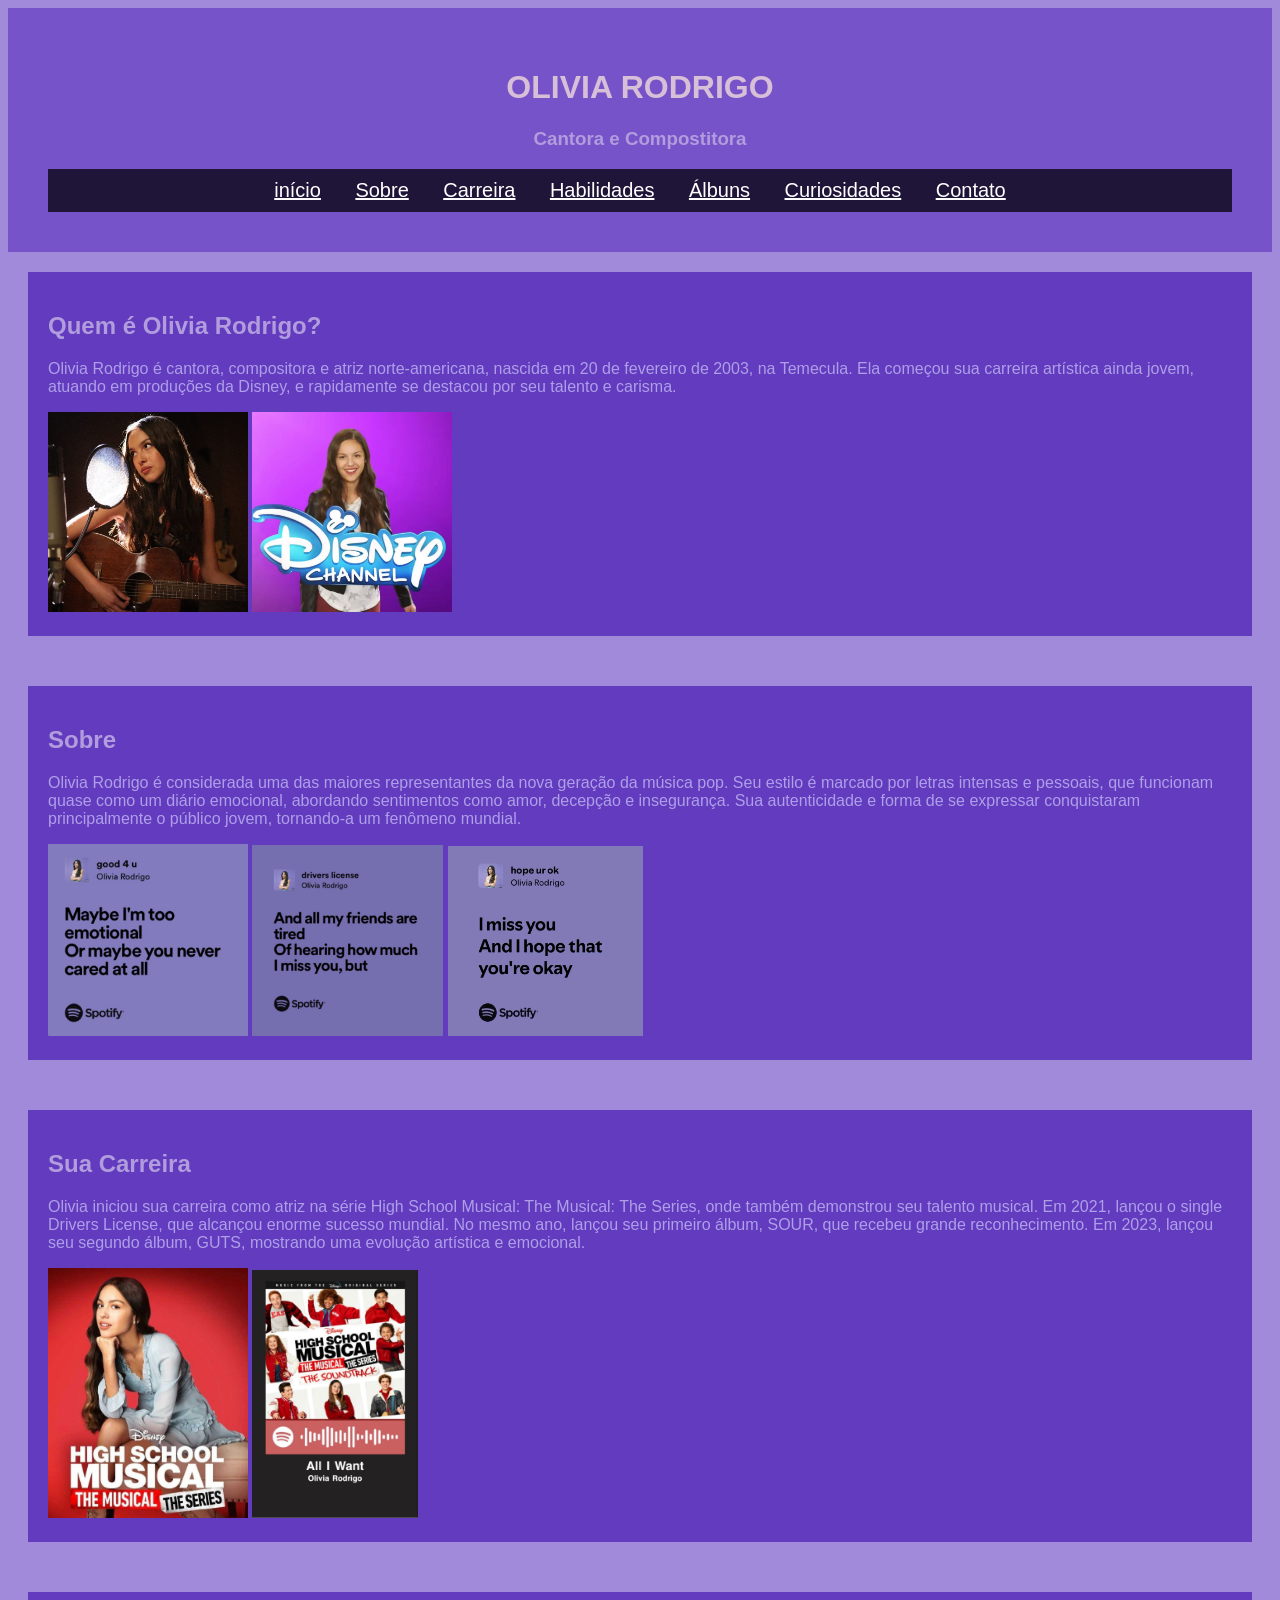
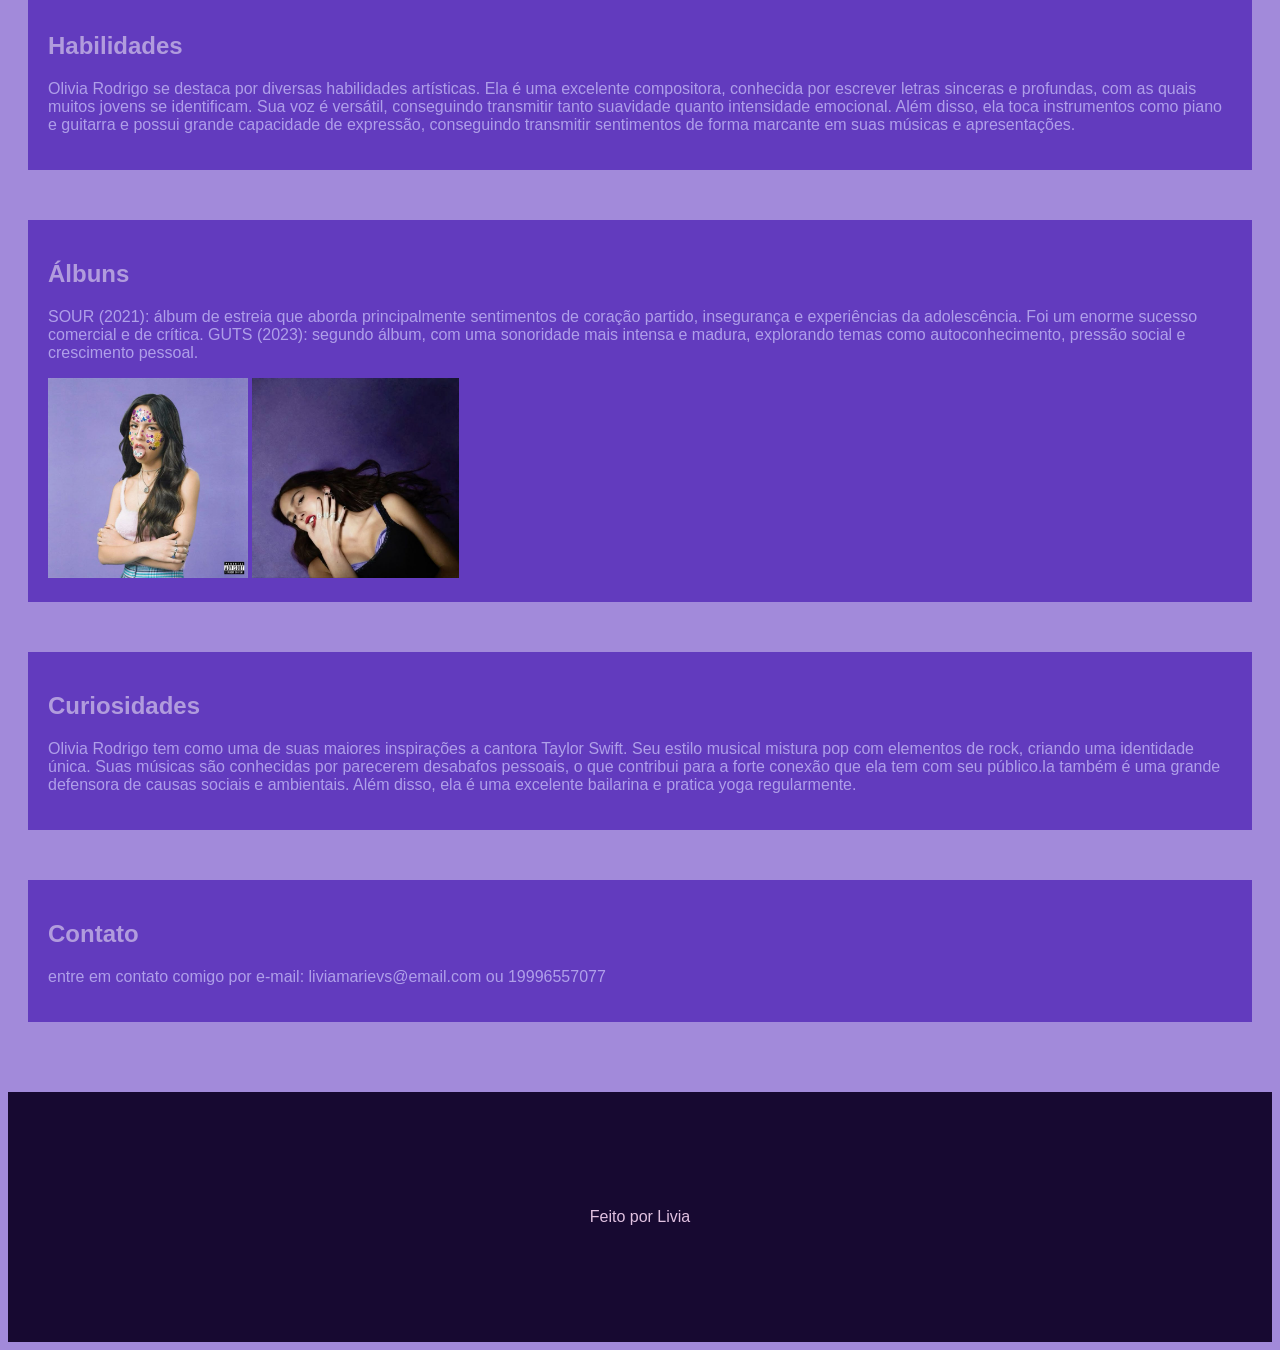
==== index.html @ 17fd1c83 "Add files via upload" ====
<!DOCTYPE html>
<htm lang="pt-br">
<head>
    <meta charset="UTF-8">
    <meta name="viewport" content="width=device-width, initial-scale=1.0">
    <link rel="stylesheet" href="css/style.css" />

    <title>Document</title>
</head>
<body>
    <header>
        <h1>OLIVIA RODRIGO</h1>
        <h3>Cantora e Compostitora</h3> 
        
    <nav>
        <a href="#inicio">início</a>
        <a href="#sobre">Sobre</a>
        <a href="#carreira">Carreira</a>
        <a href="#habilidades">Habilidades</a>
        <a href="#Albuns">Álbuns</a>
        <a href="#Curiosidades">Curiosidades</a>
        <a href="#contato">Contato</a>
    </nav> 
    </header>

    <main>
        <section id="inicio">
            <h2>Quem é Olivia Rodrigo?</h2>
            <p>Olivia Rodrigo é cantora, compositora e atriz norte-americana, nascida em 20 de fevereiro de 2003, na Temecula. Ela começou sua carreira artística ainda jovem, atuando em produções da Disney, e rapidamente se destacou por seu talento e carisma.</p>
            <img src="img/olivia1.jpg" alt="Olivia Rodrigo" width="200" />
            <img src="img/olivia-disney.jpg" alt="Olivia Rodrigo na Disney" width="200" />
        </section>
        
        <section id="sobre">
            <h2>Sobre</h2>
            <p>Olivia Rodrigo é considerada uma das maiores representantes da nova geração da música pop. Seu estilo é marcado por letras intensas e pessoais, que funcionam quase como um diário emocional, abordando sentimentos como amor, decepção e insegurança. Sua autenticidade e forma de se expressar conquistaram principalmente o público jovem, tornando-a um fenômeno mundial.</p>
            <img src="img/olivia-good.for.you.jpg" alt="Olivia Rodrigo - Good For You" width="200" />
            <img src="img/olivia-drivers.license.jpg" alt="Olivia Rodrigo - Drivers License" width="191" />
            <img src="img/olivia-hope.ur.ok.jpg" alt="Olivia Rodrigo - Hope Ur OK" width="195" />
            
        </section>
        
        <section id="carreira">
            <h2>Sua Carreira</h2>
            <p>Olivia iniciou sua carreira como atriz na série High School Musical: The Musical: The Series, onde também demonstrou seu talento musical. Em 2021, lançou o single Drivers License, que alcançou enorme sucesso mundial. No mesmo ano, lançou seu primeiro álbum, SOUR, que recebeu grande reconhecimento. Em 2023, lançou seu segundo álbum, GUTS, mostrando uma evolução artística e emocional.</p>
            <img src="img/olivia-high.school.jpg" alt="Olivia Rodrigo - High School Musical" width="200" />
            <img src="img/olivia-all.i.want.jpg" alt="Olivia Rodrigo - All I Want" width="166" />
        </section>

        <section id="habilidades">
            <h2>Habilidades</h2>
            <p>Olivia Rodrigo se destaca por diversas habilidades artísticas. Ela é uma excelente compositora, conhecida por escrever letras sinceras e profundas, com as quais muitos jovens se identificam. Sua voz é versátil, conseguindo transmitir tanto suavidade quanto intensidade emocional. Além disso, ela toca instrumentos como piano e guitarra e possui grande capacidade de expressão, conseguindo transmitir sentimentos de forma marcante em suas músicas e apresentações.</p>
        </section>

         <section id="Albuns">
            <h2>Álbuns</h2>
            <p>SOUR (2021): álbum de estreia que aborda principalmente sentimentos de coração partido, insegurança e experiências da adolescência. Foi um enorme sucesso comercial e de crítica.
GUTS (2023): segundo álbum, com uma sonoridade mais intensa e madura, explorando temas como autoconhecimento, pressão social e crescimento pessoal.</p>
            <img src="img/olivia-sour.jpg" alt="Álbum SOUR" width="200" />
            <img src="img/olivia-guts.jpg" alt="Álbum GUTS" width="206.5" />
        </section>
         
        <section id="Curiosidades">
            <h2>Curiosidades</h2>
            <p>Olivia Rodrigo tem como uma de suas maiores inspirações a cantora Taylor Swift. Seu estilo musical mistura pop com elementos de rock, criando uma identidade única. Suas músicas são conhecidas por parecerem desabafos pessoais, o que contribui para a forte conexão que ela tem com seu público.la também é uma grande defensora de causas sociais e ambientais. Além disso, ela é uma excelente bailarina e pratica yoga regularmente.</p>
        </section>
        
        <section id="contato">
            <h2>Contato</h2>
            <p>entre em contato comigo por e-mail: liviamarievs@email.com ou 19996557077</p>
        </section>

    </main> 

    <footer>
        <p> Feito por Livia</p>
    </footer>
</body>
</html>
---- css/style.css ----
{
    margin: 0;
    padding: 0;
    box-sizing: border-box;
}

body {
    font-family: Arial, Helvetica, sans-serif;
    background-color: #a28ada;
    color: #af9fe9;
}

header {
    background-color: #7753c9;
    color: thistle;
    text-align: center;
    padding: 40px;

}

nav {
    margin-top: 10px;
    background-color: #1f1538;
    padding: 10px;

}

nav a {
    color: white;
    margin: 0 15px;
    font-size: 20px;

}

main {
    padding: 20px;
}

section {
    background: #623bbe;
    margin-bottom: 50px;
    padding: 20px;
}

h2{
    margin-bottom: 20px;
}

footer {
    background-color: #170931;
    color: rgb(224, 193, 224);
    text-align: center;
    text-align: center;
    padding: 100px;
}

h2 {
    color: #b19cdd;
}

h3 {
    color: #b19cdd;
}
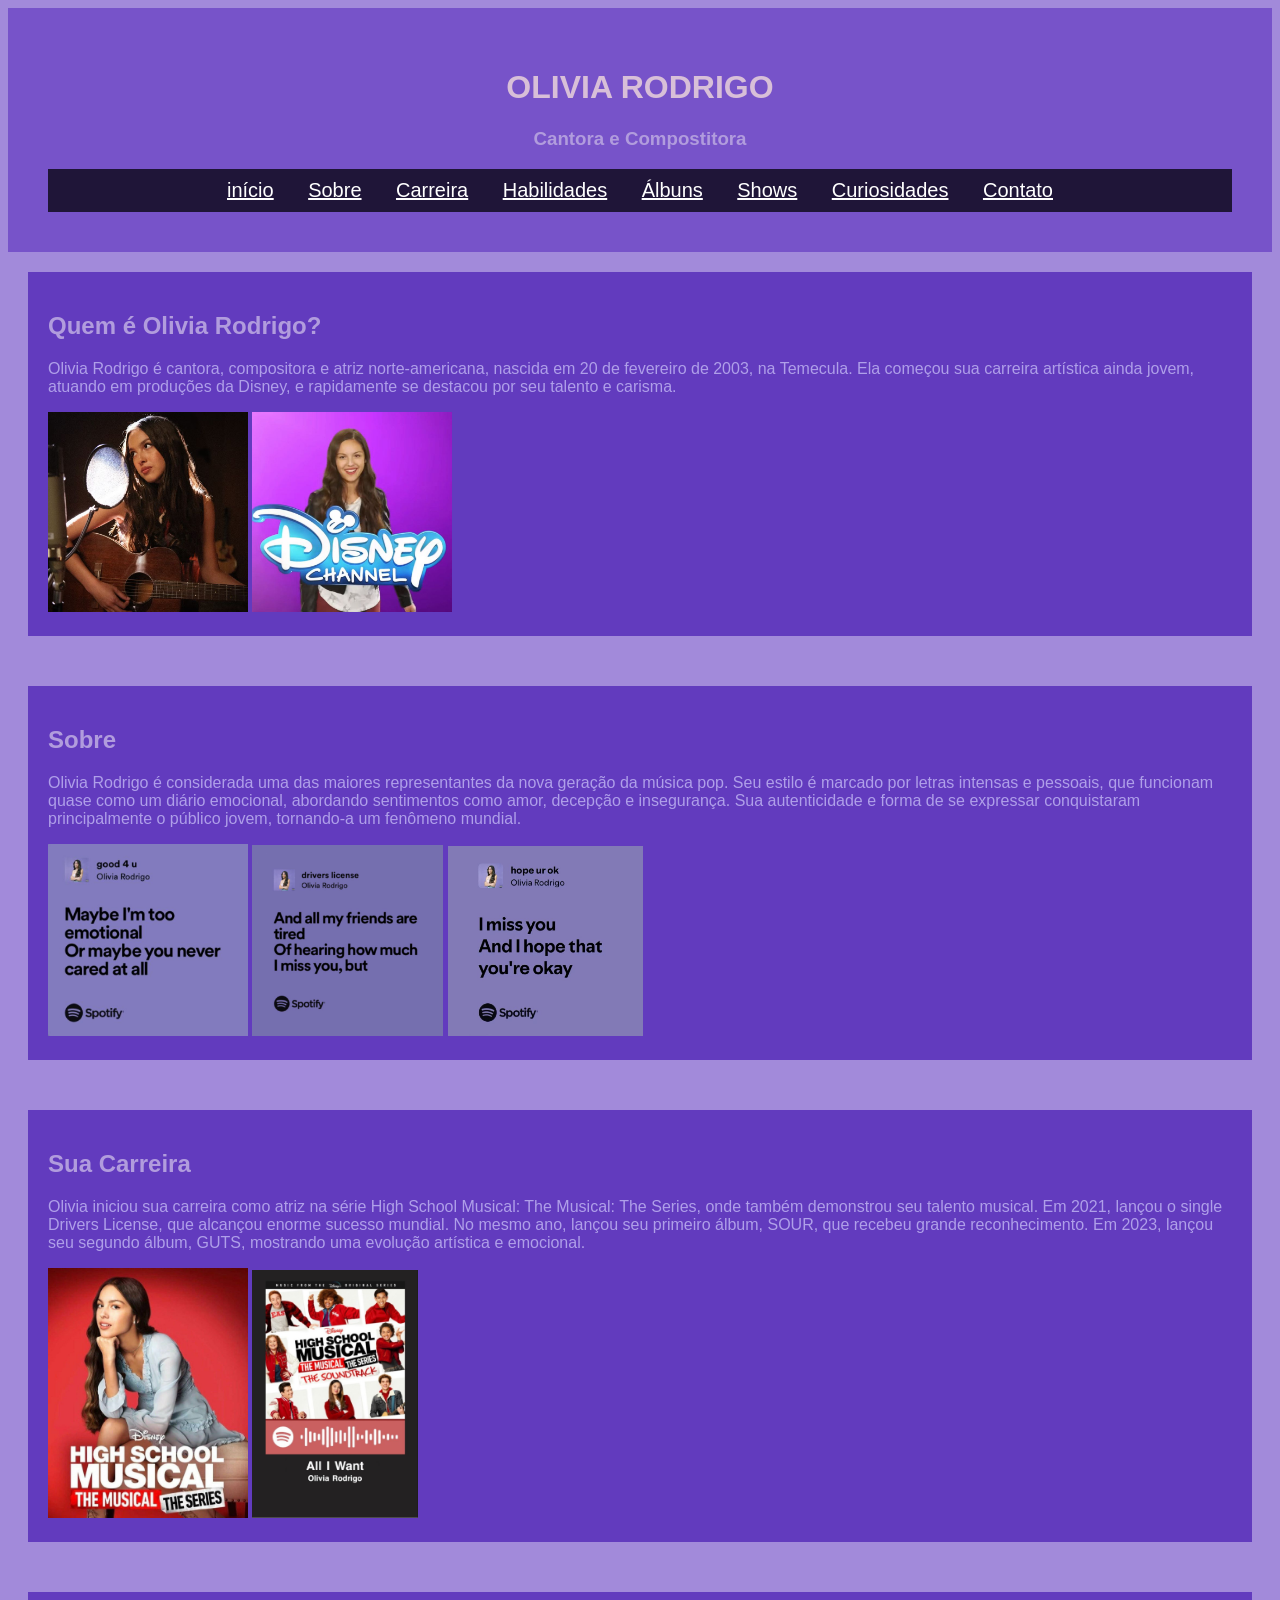
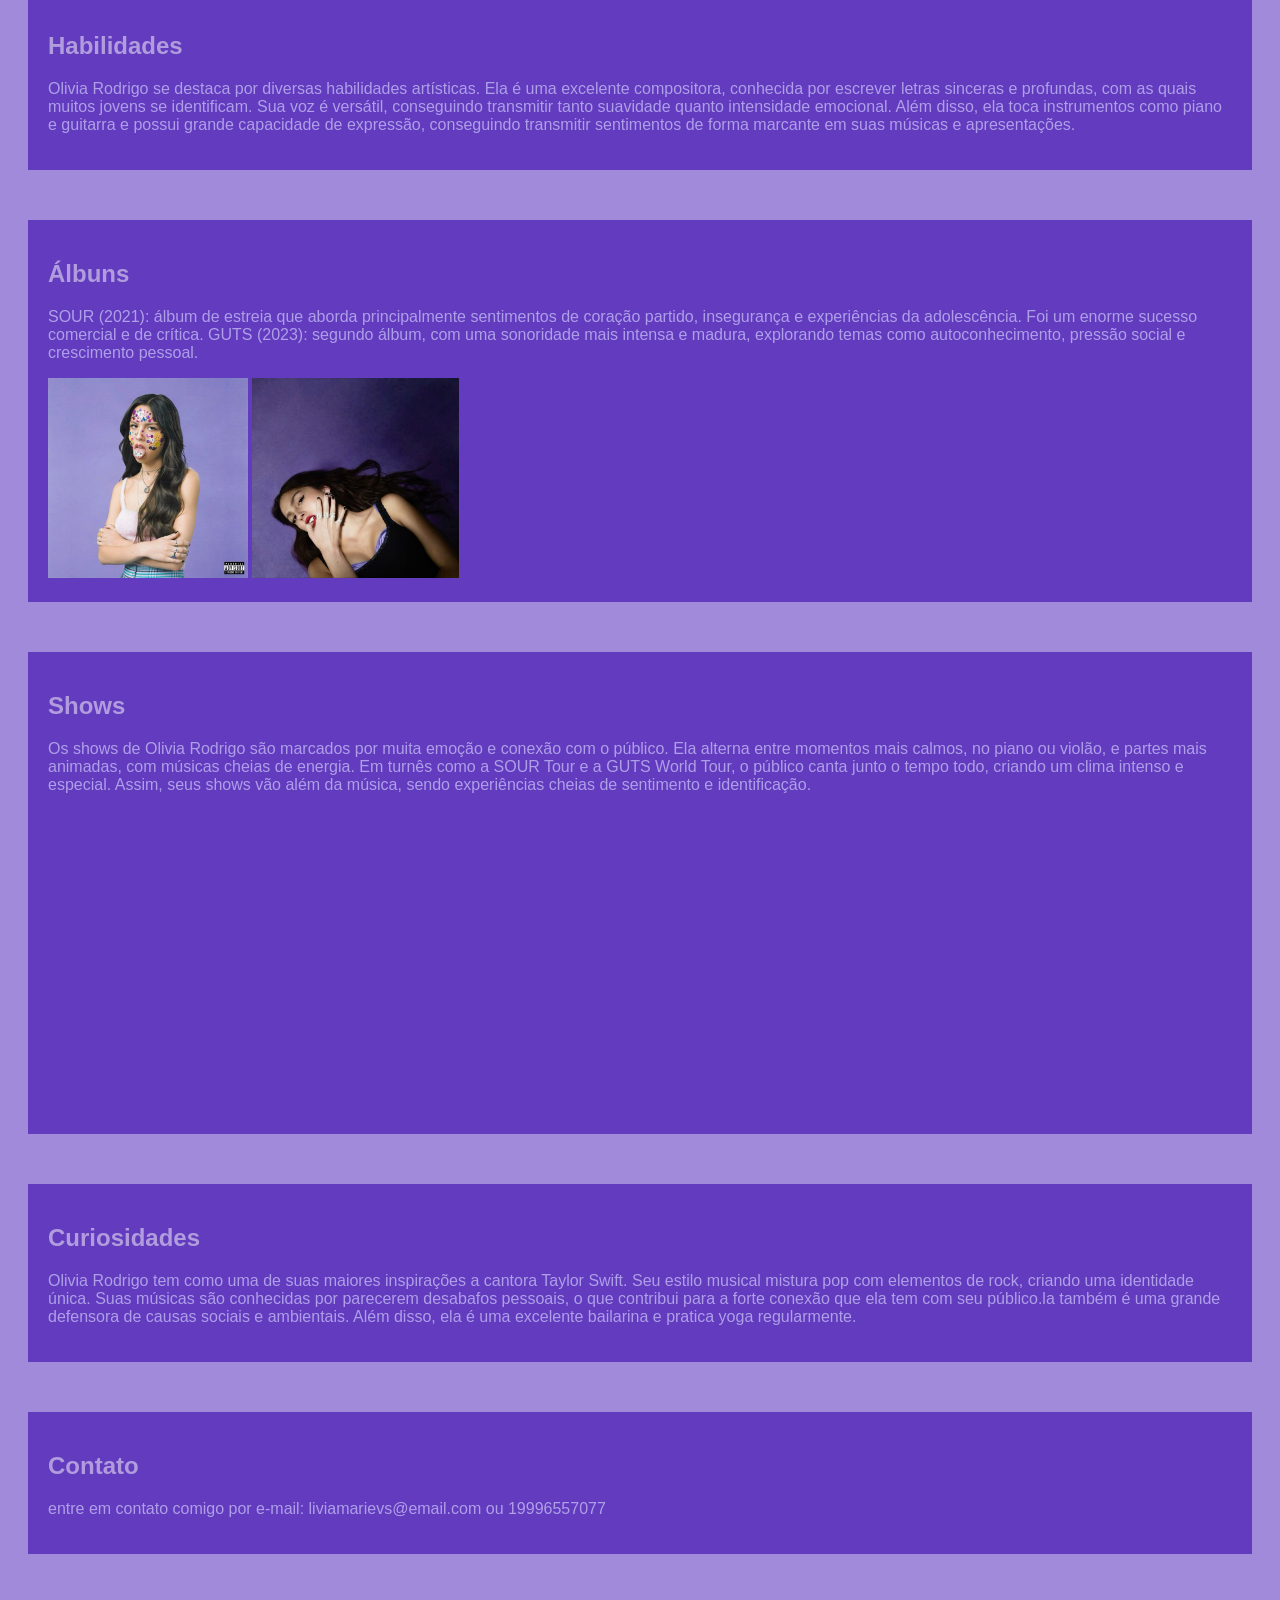
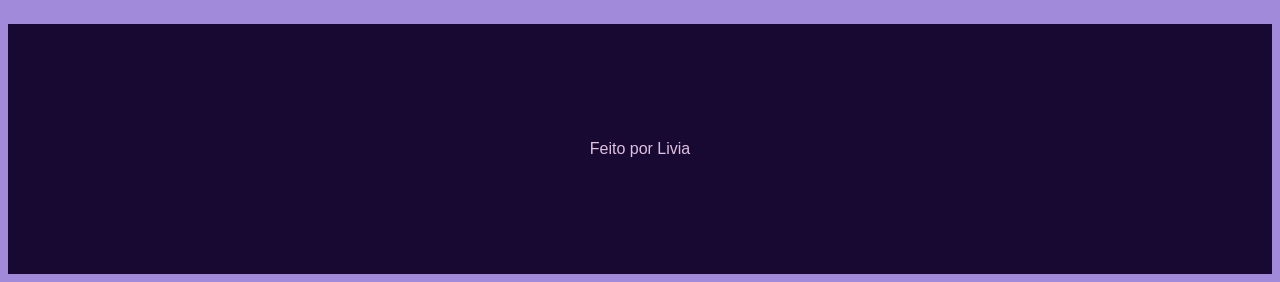
==== commit 769308b2: "Update index.html" ====
--- a/index.html
+++ b/index.html
@@ -18,8 +18,10 @@
         <a href="#carreira">Carreira</a>
         <a href="#habilidades">Habilidades</a>
         <a href="#Albuns">Álbuns</a>
+        <a href="#Shows">Shows</a>
         <a href="#Curiosidades">Curiosidades</a>
         <a href="#contato">Contato</a>
+        
     </nav> 
     </header>
 
@@ -59,7 +61,14 @@
             <img src="img/olivia-sour.jpg" alt="Álbum SOUR" width="200" />
             <img src="img/olivia-guts.jpg" alt="Álbum GUTS" width="206.5" />
         </section>
-         
+
+         <section id="Shows">
+            <h2>Shows</h2>
+            <p>Os shows de Olivia Rodrigo são marcados por muita emoção e conexão com o público. Ela alterna entre momentos mais calmos, no piano ou violão, e partes mais animadas, com músicas cheias de energia.
+Em turnês como a SOUR Tour e a GUTS World Tour, o público canta junto o tempo todo, criando um clima intenso e especial. Assim, seus shows vão além da música, sendo experiências cheias de sentimento e identificação. </p>
+        <iframe width="500" height="300" src="https://www.youtube.com/embed/gJSnU2GvdIE?si=MD4vHZjEz0RbpXof" title="Youtube video player" frameborder="0" allow="accelerometer; autoplay; clipboard-write; encrypted-media; gyroscope; pictore-in-picture; web-share" referrerpolicy="strict-origin-when-cross-origin" allowfullscreen></iframe>
+        </section>
+
         <section id="Curiosidades">
             <h2>Curiosidades</h2>
             <p>Olivia Rodrigo tem como uma de suas maiores inspirações a cantora Taylor Swift. Seu estilo musical mistura pop com elementos de rock, criando uma identidade única. Suas músicas são conhecidas por parecerem desabafos pessoais, o que contribui para a forte conexão que ela tem com seu público.la também é uma grande defensora de causas sociais e ambientais. Além disso, ela é uma excelente bailarina e pratica yoga regularmente.</p>
@@ -69,7 +78,7 @@
             <h2>Contato</h2>
             <p>entre em contato comigo por e-mail: liviamarievs@email.com ou 19996557077</p>
         </section>
-
+           
     </main> 
 
     <footer>
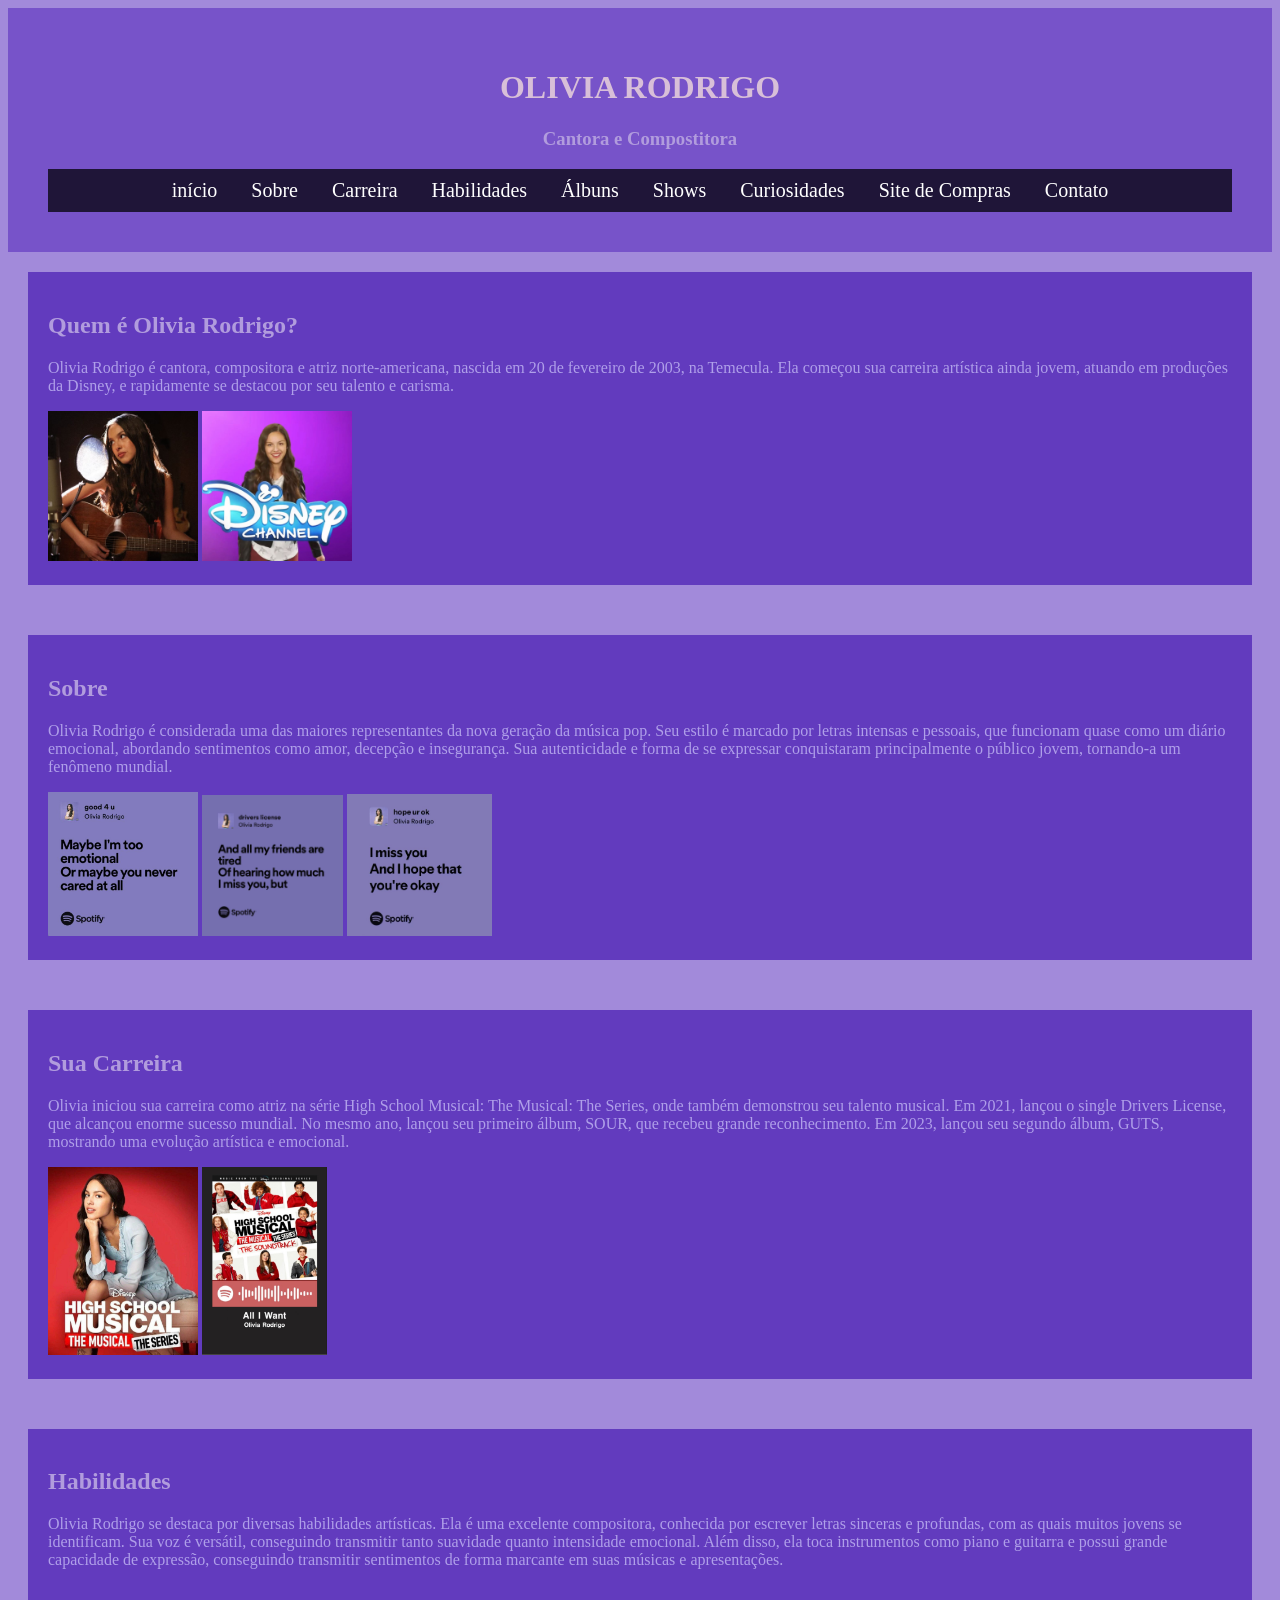
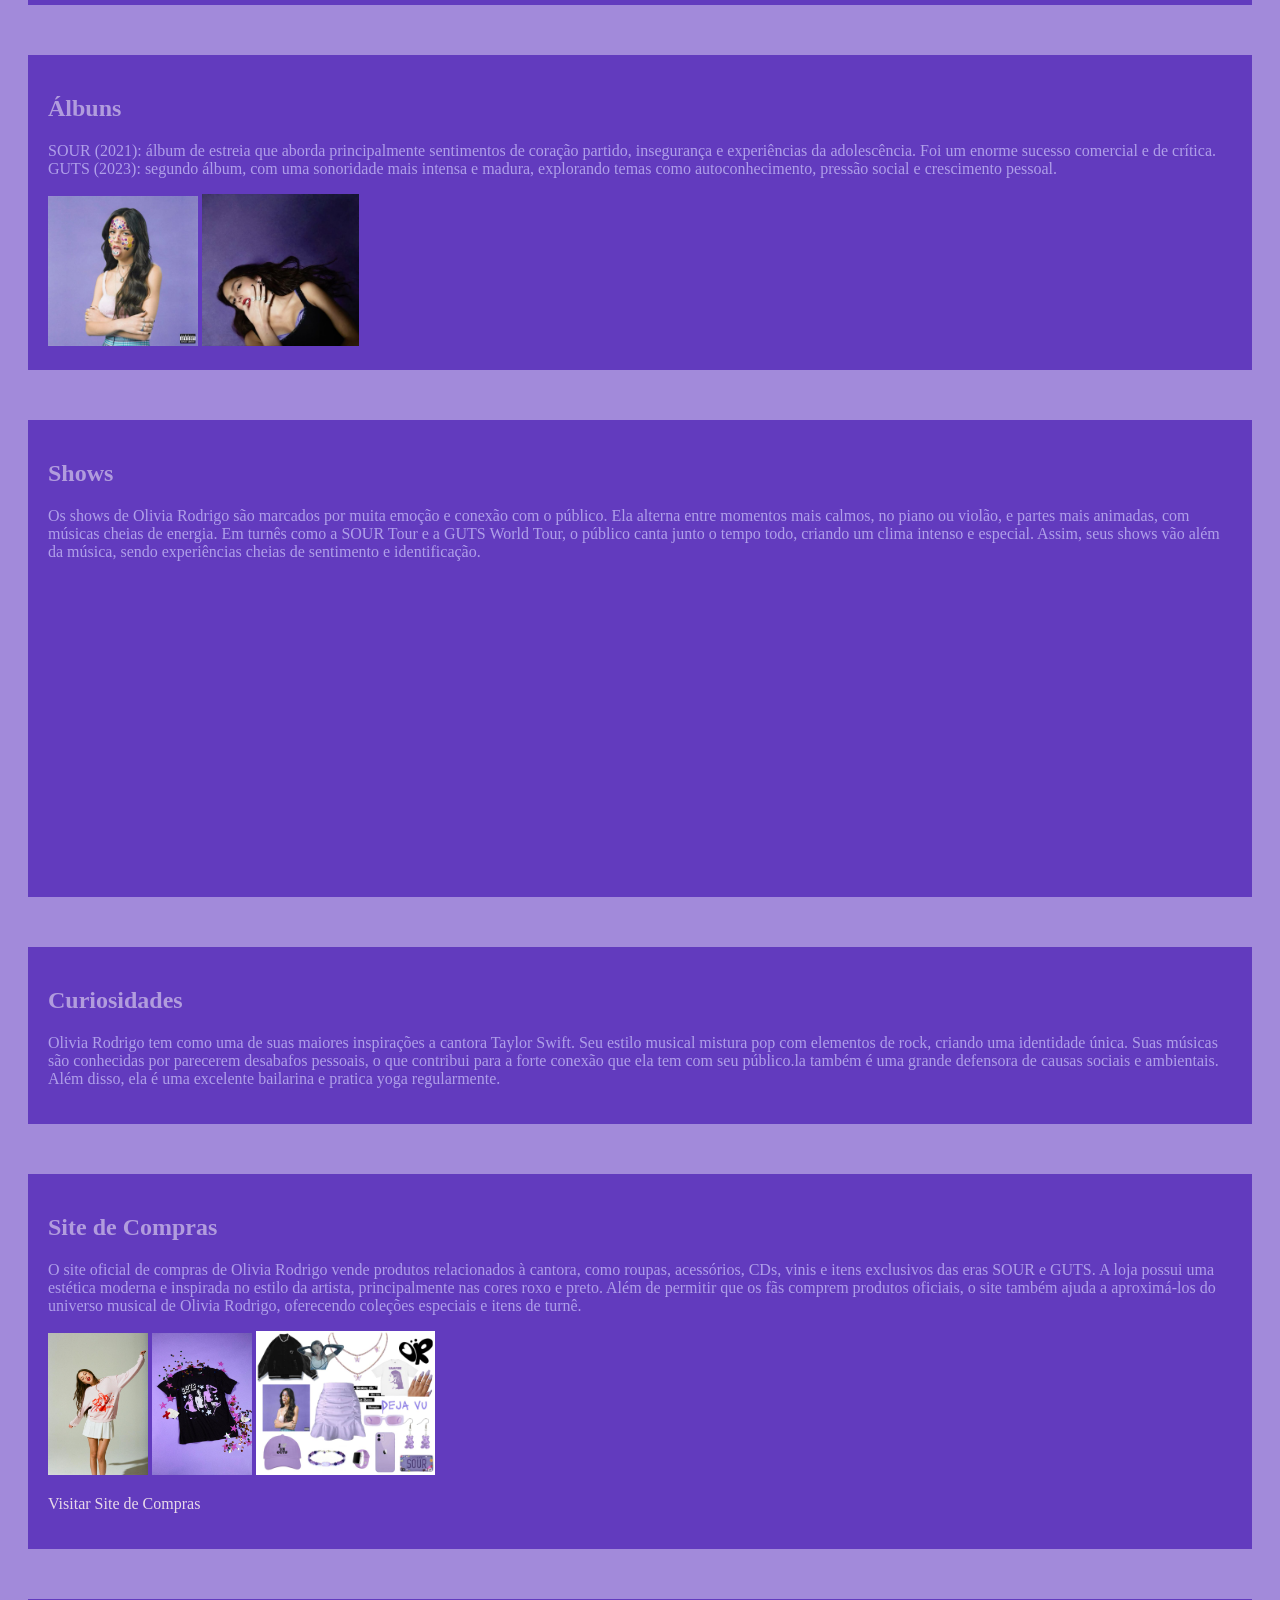
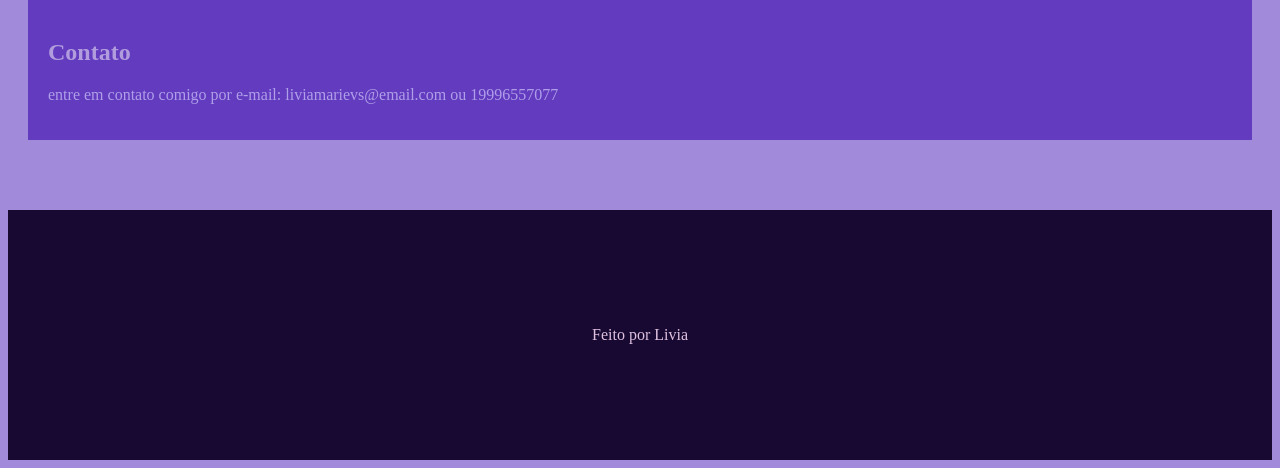
==== commit c457dd7d: "continuando av1" ====
--- a/index.html
+++ b/index.html
@@ -20,6 +20,7 @@
         <a href="#Albuns">Álbuns</a>
         <a href="#Shows">Shows</a>
         <a href="#Curiosidades">Curiosidades</a>
+        <a href="Site de compras">Site de Compras</a>
         <a href="#contato">Contato</a>
         
     </nav> 
@@ -29,24 +30,24 @@
         <section id="inicio">
             <h2>Quem é Olivia Rodrigo?</h2>
             <p>Olivia Rodrigo é cantora, compositora e atriz norte-americana, nascida em 20 de fevereiro de 2003, na Temecula. Ela começou sua carreira artística ainda jovem, atuando em produções da Disney, e rapidamente se destacou por seu talento e carisma.</p>
-            <img src="img/olivia1.jpg" alt="Olivia Rodrigo" width="200" />
-            <img src="img/olivia-disney.jpg" alt="Olivia Rodrigo na Disney" width="200" />
+            <img src="img/olivia1.jpg" alt="Olivia Rodrigo" width="150" />
+            <img src="img/olivia-disney.jpg" alt="Olivia Rodrigo na Disney" width="150" />
         </section>
         
         <section id="sobre">
             <h2>Sobre</h2>
             <p>Olivia Rodrigo é considerada uma das maiores representantes da nova geração da música pop. Seu estilo é marcado por letras intensas e pessoais, que funcionam quase como um diário emocional, abordando sentimentos como amor, decepção e insegurança. Sua autenticidade e forma de se expressar conquistaram principalmente o público jovem, tornando-a um fenômeno mundial.</p>
-            <img src="img/olivia-good.for.you.jpg" alt="Olivia Rodrigo - Good For You" width="200" />
-            <img src="img/olivia-drivers.license.jpg" alt="Olivia Rodrigo - Drivers License" width="191" />
-            <img src="img/olivia-hope.ur.ok.jpg" alt="Olivia Rodrigo - Hope Ur OK" width="195" />
+            <img src="img/olivia-good.for.you.jpg" alt="Olivia Rodrigo - Good For You" width="150" />
+            <img src="img/olivia-drivers.license.jpg" alt="Olivia Rodrigo - Drivers License" width="141" />
+            <img src="img/olivia-hope.ur.ok.jpg" alt="Olivia Rodrigo - Hope Ur OK" width="145" />
             
         </section>
         
         <section id="carreira">
             <h2>Sua Carreira</h2>
             <p>Olivia iniciou sua carreira como atriz na série High School Musical: The Musical: The Series, onde também demonstrou seu talento musical. Em 2021, lançou o single Drivers License, que alcançou enorme sucesso mundial. No mesmo ano, lançou seu primeiro álbum, SOUR, que recebeu grande reconhecimento. Em 2023, lançou seu segundo álbum, GUTS, mostrando uma evolução artística e emocional.</p>
-            <img src="img/olivia-high.school.jpg" alt="Olivia Rodrigo - High School Musical" width="200" />
-            <img src="img/olivia-all.i.want.jpg" alt="Olivia Rodrigo - All I Want" width="166" />
+            <img src="img/olivia-high.school.jpg" alt="Olivia Rodrigo - High School Musical" width="150" />
+            <img src="img/olivia-all.i.want.jpg" alt="Olivia Rodrigo - All I Want" width="125" />
         </section>
 
         <section id="habilidades">
@@ -58,20 +59,30 @@
             <h2>Álbuns</h2>
             <p>SOUR (2021): álbum de estreia que aborda principalmente sentimentos de coração partido, insegurança e experiências da adolescência. Foi um enorme sucesso comercial e de crítica.
 GUTS (2023): segundo álbum, com uma sonoridade mais intensa e madura, explorando temas como autoconhecimento, pressão social e crescimento pessoal.</p>
-            <img src="img/olivia-sour.jpg" alt="Álbum SOUR" width="200" />
-            <img src="img/olivia-guts.jpg" alt="Álbum GUTS" width="206.5" />
+            <img src="img/olivia-sour.jpg" alt="Álbum SOUR" width="150" />
+            <img src="img/olivia-guts.jpg" alt="Álbum GUTS" width="156.5" />
         </section>
 
          <section id="Shows">
             <h2>Shows</h2>
             <p>Os shows de Olivia Rodrigo são marcados por muita emoção e conexão com o público. Ela alterna entre momentos mais calmos, no piano ou violão, e partes mais animadas, com músicas cheias de energia.
 Em turnês como a SOUR Tour e a GUTS World Tour, o público canta junto o tempo todo, criando um clima intenso e especial. Assim, seus shows vão além da música, sendo experiências cheias de sentimento e identificação. </p>
-        <iframe width="500" height="300" src="https://www.youtube.com/embed/gJSnU2GvdIE?si=MD4vHZjEz0RbpXof" title="Youtube video player" frameborder="0" allow="accelerometer; autoplay; clipboard-write; encrypted-media; gyroscope; pictore-in-picture; web-share" referrerpolicy="strict-origin-when-cross-origin" allowfullscreen></iframe>
+        <iframe width="400" height="300" src="https://www.youtube.com/embed/gJSnU2GvdIE?si=MD4vHZjEz0RbpXof" title="Youtube video player" frameborder="0" allow="accelerometer; autoplay; clipboard-write; encrypted-media; gyroscope; pictore-in-picture; web-share" referrerpolicy="strict-origin-when-cross-origin" allowfullscreen></iframe>
         </section>
 
         <section id="Curiosidades">
             <h2>Curiosidades</h2>
             <p>Olivia Rodrigo tem como uma de suas maiores inspirações a cantora Taylor Swift. Seu estilo musical mistura pop com elementos de rock, criando uma identidade única. Suas músicas são conhecidas por parecerem desabafos pessoais, o que contribui para a forte conexão que ela tem com seu público.la também é uma grande defensora de causas sociais e ambientais. Além disso, ela é uma excelente bailarina e pratica yoga regularmente.</p>
+        </section>
+        
+       <section id="Site de compras">
+            <h2>Site de Compras</h2>
+            <p>O site oficial de compras de Olivia Rodrigo vende produtos relacionados à cantora, como roupas, acessórios, CDs, vinis e itens exclusivos das eras SOUR e GUTS. A loja possui uma estética moderna e inspirada no estilo da artista, principalmente nas cores roxo e preto. Além de permitir que os fãs comprem produtos oficiais, o site também ajuda a aproximá-los do universo musical de Olivia Rodrigo, oferecendo coleções especiais e itens de turnê.</p>
+            <img src="img/olivia-site.jpg" alt="Loja oficial de Olivia Rodrigo" width="100" />
+            <img src="img/olivia-site2.jpg" alt="Produtos da loja oficial de Olivia Rodrigo" width="100" /> 
+            <img src="img/olivia-site3.jpg" alt="Produtos da loja oficial de Olivia Rodrigo" width="179" />
+            <p> <a href="https://store.oliviarodrigo.com/?srsltid=AfmBOopzY4-k90kY5uik9Gu7taktR_IsHRjfT415AcprjnFnq_fYFwtD" target="_blank">Visitar Site de Compras</a> </p>
+
         </section>
         
         <section id="contato">
--- a/css/style.css
+++ b/css/style.css
@@ -5,9 +5,10 @@
 }
 
 body {
-    font-family: Arial, Helvetica, sans-serif;
+    font-family: 'Comic Neue', cursive;
     background-color: #a28ada;
     color: #af9fe9;
+   
 }
 
 header {
@@ -15,6 +16,7 @@
     color: thistle;
     text-align: center;
     padding: 40px;
+    font-family: 'Comic Neue', cursive;
 
 }
 
@@ -61,3 +63,17 @@
 h3 {
     color: #b19cdd;
 }
+
+iframe {
+    display: block;
+    
+}
+
+a {
+    color: rgb(233, 218, 233);
+    text-decoration: none;
+}
+
+a:hover {
+    color: rgb(171, 123, 235);
+}
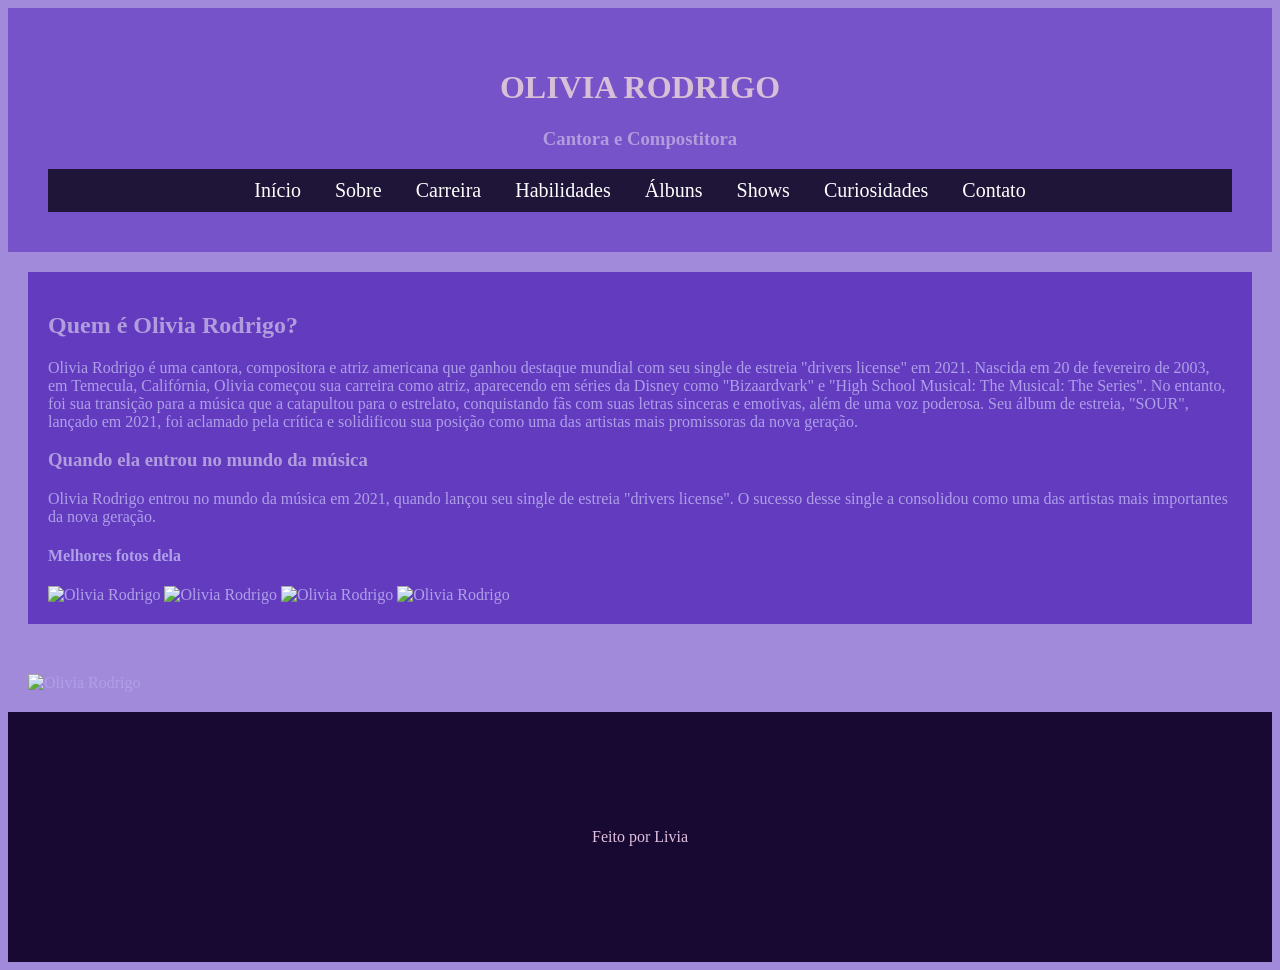
==== commit 41f0f099: "Add files via upload" ====
--- a/index.html
+++ b/index.html
@@ -13,85 +13,37 @@
         <h3>Cantora e Compostitora</h3> 
         
     <nav>
-        <a href="#inicio">início</a>
-        <a href="#sobre">Sobre</a>
-        <a href="#carreira">Carreira</a>
-        <a href="#habilidades">Habilidades</a>
-        <a href="#Albuns">Álbuns</a>
-        <a href="#Shows">Shows</a>
-        <a href="#Curiosidades">Curiosidades</a>
-        <a href="Site de compras">Site de Compras</a>
-        <a href="#contato">Contato</a>
+        <a href="index.html">Início</a>
+        <a href="sobre.html">Sobre</a>
+        <a href="carreira.html">Carreira</a>
+        <a href="habilidades.html">Habilidades</a>
+        <a href="albuns.html">Álbuns</a>
+        <a href="shows.html">Shows</a>
+        <a href="curiosidades.html">Curiosidades</a>
+        <a href="contato.html">Contato</a>
         
     </nav> 
     </header>
 
-    <main>
-        <section id="inicio">
+<main>
+        <section id="Inicio">
             <h2>Quem é Olivia Rodrigo?</h2>
-            <p>Olivia Rodrigo é cantora, compositora e atriz norte-americana, nascida em 20 de fevereiro de 2003, na Temecula. Ela começou sua carreira artística ainda jovem, atuando em produções da Disney, e rapidamente se destacou por seu talento e carisma.</p>
-            <img src="img/olivia1.jpg" alt="Olivia Rodrigo" width="150" />
-            <img src="img/olivia-disney.jpg" alt="Olivia Rodrigo na Disney" width="150" />
-        </section>
-        
-        <section id="sobre">
-            <h2>Sobre</h2>
-            <p>Olivia Rodrigo é considerada uma das maiores representantes da nova geração da música pop. Seu estilo é marcado por letras intensas e pessoais, que funcionam quase como um diário emocional, abordando sentimentos como amor, decepção e insegurança. Sua autenticidade e forma de se expressar conquistaram principalmente o público jovem, tornando-a um fenômeno mundial.</p>
-            <img src="img/olivia-good.for.you.jpg" alt="Olivia Rodrigo - Good For You" width="150" />
-            <img src="img/olivia-drivers.license.jpg" alt="Olivia Rodrigo - Drivers License" width="141" />
-            <img src="img/olivia-hope.ur.ok.jpg" alt="Olivia Rodrigo - Hope Ur OK" width="145" />
-            
-        </section>
-        
-        <section id="carreira">
-            <h2>Sua Carreira</h2>
-            <p>Olivia iniciou sua carreira como atriz na série High School Musical: The Musical: The Series, onde também demonstrou seu talento musical. Em 2021, lançou o single Drivers License, que alcançou enorme sucesso mundial. No mesmo ano, lançou seu primeiro álbum, SOUR, que recebeu grande reconhecimento. Em 2023, lançou seu segundo álbum, GUTS, mostrando uma evolução artística e emocional.</p>
-            <img src="img/olivia-high.school.jpg" alt="Olivia Rodrigo - High School Musical" width="150" />
-            <img src="img/olivia-all.i.want.jpg" alt="Olivia Rodrigo - All I Want" width="125" />
-        </section>
-
-        <section id="habilidades">
-            <h2>Habilidades</h2>
-            <p>Olivia Rodrigo se destaca por diversas habilidades artísticas. Ela é uma excelente compositora, conhecida por escrever letras sinceras e profundas, com as quais muitos jovens se identificam. Sua voz é versátil, conseguindo transmitir tanto suavidade quanto intensidade emocional. Além disso, ela toca instrumentos como piano e guitarra e possui grande capacidade de expressão, conseguindo transmitir sentimentos de forma marcante em suas músicas e apresentações.</p>
-        </section>
-
-         <section id="Albuns">
-            <h2>Álbuns</h2>
-            <p>SOUR (2021): álbum de estreia que aborda principalmente sentimentos de coração partido, insegurança e experiências da adolescência. Foi um enorme sucesso comercial e de crítica.
-GUTS (2023): segundo álbum, com uma sonoridade mais intensa e madura, explorando temas como autoconhecimento, pressão social e crescimento pessoal.</p>
-            <img src="img/olivia-sour.jpg" alt="Álbum SOUR" width="150" />
-            <img src="img/olivia-guts.jpg" alt="Álbum GUTS" width="156.5" />
-        </section>
-
-         <section id="Shows">
-            <h2>Shows</h2>
-            <p>Os shows de Olivia Rodrigo são marcados por muita emoção e conexão com o público. Ela alterna entre momentos mais calmos, no piano ou violão, e partes mais animadas, com músicas cheias de energia.
-Em turnês como a SOUR Tour e a GUTS World Tour, o público canta junto o tempo todo, criando um clima intenso e especial. Assim, seus shows vão além da música, sendo experiências cheias de sentimento e identificação. </p>
-        <iframe width="400" height="300" src="https://www.youtube.com/embed/gJSnU2GvdIE?si=MD4vHZjEz0RbpXof" title="Youtube video player" frameborder="0" allow="accelerometer; autoplay; clipboard-write; encrypted-media; gyroscope; pictore-in-picture; web-share" referrerpolicy="strict-origin-when-cross-origin" allowfullscreen></iframe>
-        </section>
-
-        <section id="Curiosidades">
-            <h2>Curiosidades</h2>
-            <p>Olivia Rodrigo tem como uma de suas maiores inspirações a cantora Taylor Swift. Seu estilo musical mistura pop com elementos de rock, criando uma identidade única. Suas músicas são conhecidas por parecerem desabafos pessoais, o que contribui para a forte conexão que ela tem com seu público.la também é uma grande defensora de causas sociais e ambientais. Além disso, ela é uma excelente bailarina e pratica yoga regularmente.</p>
-        </section>
-        
-       <section id="Site de compras">
-            <h2>Site de Compras</h2>
-            <p>O site oficial de compras de Olivia Rodrigo vende produtos relacionados à cantora, como roupas, acessórios, CDs, vinis e itens exclusivos das eras SOUR e GUTS. A loja possui uma estética moderna e inspirada no estilo da artista, principalmente nas cores roxo e preto. Além de permitir que os fãs comprem produtos oficiais, o site também ajuda a aproximá-los do universo musical de Olivia Rodrigo, oferecendo coleções especiais e itens de turnê.</p>
-            <img src="img/olivia-site.jpg" alt="Loja oficial de Olivia Rodrigo" width="100" />
-            <img src="img/olivia-site2.jpg" alt="Produtos da loja oficial de Olivia Rodrigo" width="100" /> 
-            <img src="img/olivia-site3.jpg" alt="Produtos da loja oficial de Olivia Rodrigo" width="179" />
-            <p> <a href="https://store.oliviarodrigo.com/?srsltid=AfmBOopzY4-k90kY5uik9Gu7taktR_IsHRjfT415AcprjnFnq_fYFwtD" target="_blank">Visitar Site de Compras</a> </p>
-
-        </section>
-        
-        <section id="contato">
-            <h2>Contato</h2>
-            <p>entre em contato comigo por e-mail: liviamarievs@email.com ou 19996557077</p>
-        </section>
-           
-    </main> 
-
+            <p>Olivia Rodrigo é uma cantora, compositora e atriz americana que ganhou destaque mundial com seu single de estreia "drivers license" em 2021. Nascida em 20 de fevereiro de 2003, em Temecula, Califórnia, Olivia começou sua carreira como atriz, aparecendo em séries da Disney como "Bizaardvark" e "High School Musical: The Musical: The Series". No entanto, foi sua transição para a música que a catapultou para o estrelato, conquistando fãs com suas letras sinceras e emotivas, além de uma voz poderosa. Seu álbum de estreia, "SOUR", lançado em 2021, foi aclamado pela crítica e solidificou sua posição como uma das artistas mais promissoras da nova geração.</p>
+            <h3>Quando ela entrou no mundo da música</h3>
+            <p>Olivia Rodrigo entrou no mundo da música em 2021, quando lançou seu single de estreia "drivers license". O sucesso desse single a consolidou como uma das artistas mais importantes da nova geração.</p>
+            <h4>Melhores fotos dela</h4>
+            <img src="img/foto_famosa1.jpg" alt="Olivia Rodrigo" width="200" />
+            <img src="img/foto_famosa2.jpg" alt="Olivia Rodrigo" width="353" />
+            <img src="img/foto_famosa3.jpg" alt="Olivia Rodrigo" width="233" />
+            <img src="img/foto_famosa4.jpg" alt="Olivia Rodrigo" width="185" />
+            </h3>
+</section>
+        <div class="fundo">
+            <img src="img/fundo.png" alt="Olivia Rodrigo" width="550" height="200" />
+        </div>
+    
+</main>
+</body>
     <footer>
         <p> Feito por Livia</p>
     </footer>
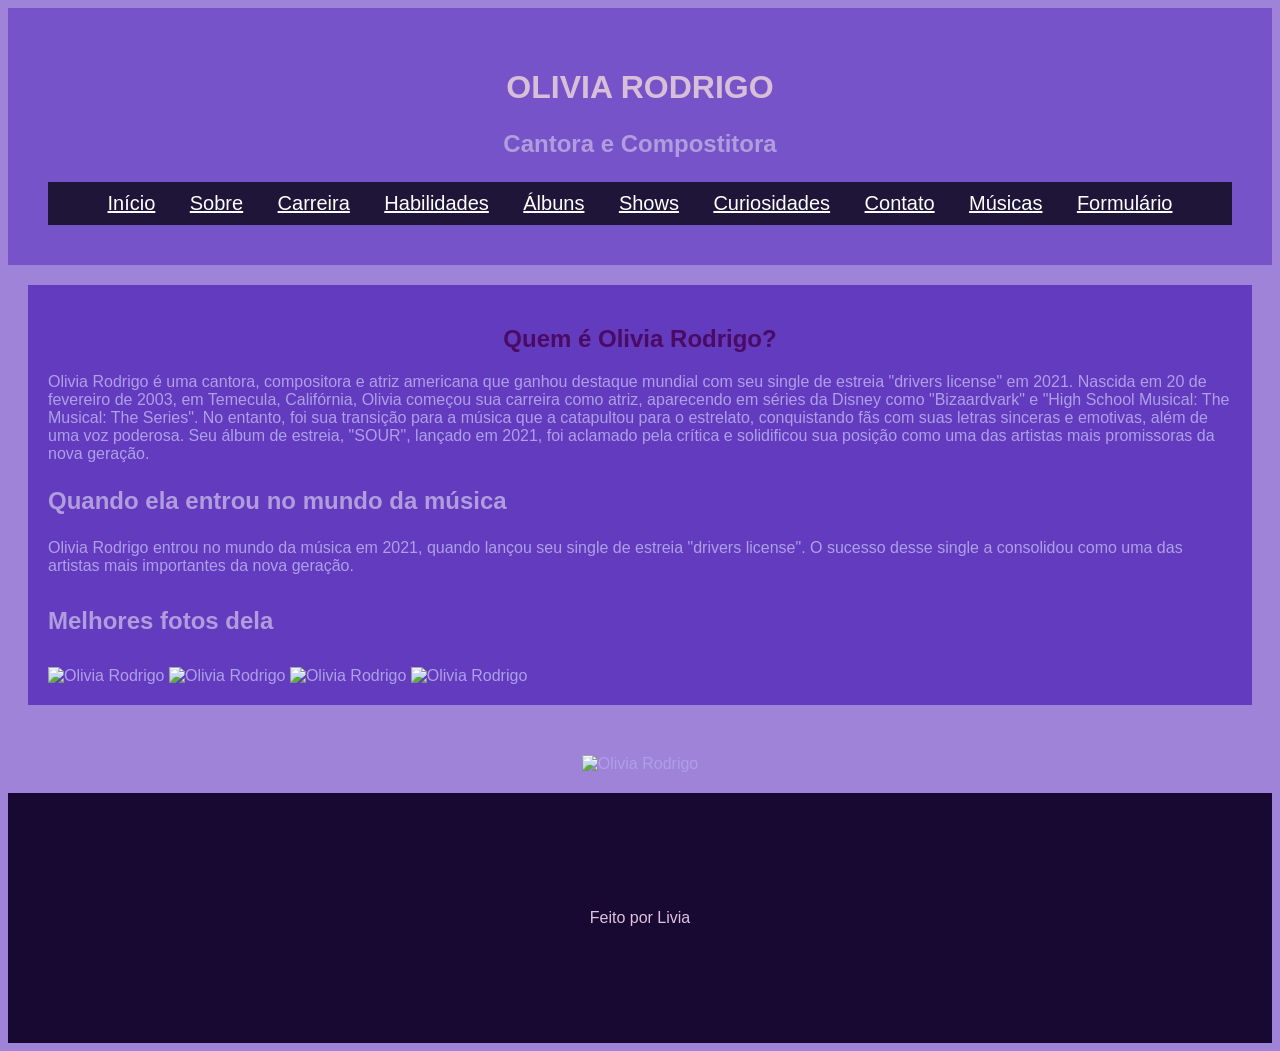
==== commit 8243dadf: "Update index.html" ====
--- a/index.html
+++ b/index.html
@@ -21,6 +21,9 @@
         <a href="shows.html">Shows</a>
         <a href="curiosidades.html">Curiosidades</a>
         <a href="contato.html">Contato</a>
+        <a href="musicas.html">Músicas</a>
+        <a href="formulário.html">Formulário</a>
+        
         
     </nav> 
     </header>
--- a/css/style.css
+++ b/css/style.css
@@ -5,10 +5,9 @@
 }
 
 body {
-    font-family: 'Comic Neue', cursive;
-    background-color: #a28ada;
+    font-family: Arial, Helvetica, sans-serif;
+    background-color: #9E83D8;
     color: #af9fe9;
-   
 }
 
 header {
@@ -16,7 +15,6 @@
     color: thistle;
     text-align: center;
     padding: 40px;
-    font-family: 'Comic Neue', cursive;
 
 }
 
@@ -62,18 +60,108 @@
 
 h3 {
     color: #b19cdd;
+    font-size: 24px;
+}
+
+h4 {
+    color: #b19cdd;
+    font-size: 24px;
 }
 
 iframe {
     display: block;
     
 }
-
-a {
-    color: rgb(233, 218, 233);
-    text-decoration: none;
+.fundo {
+    text-align: center;
 }
 
-a:hover {
-    color: rgb(171, 123, 235);
-}+.formulario {
+    width: 600px;
+    margin: 50px auto;
+    background-color: white;
+    padding: 30px;
+    border: 1px solid #ddd;
+    border-radius: 8px;
+}
+
+form {
+    display: flex;
+    flex-direction: column;
+}
+
+label {
+    margin-top: 15px;
+    margin-bottom: 5px;
+    font-weight: bold;
+}
+
+input,
+textarea {
+    padding: 10px;
+    border: 1px solid #ccc;
+    border-radius: 4px;
+    font-size: 14px;
+}
+
+.linha {
+    display: flex;
+    gap: 10px;
+}
+
+.linha input {
+    width: 50%;
+}
+
+button {
+    margin-top: 25px;
+    width: 120px;
+    padding: 12px;
+    background-color: #7c3aed;
+    color: white;
+    border: none;
+    border-radius: 4px;
+    cursor: pointer;
+    align-self: center;
+}
+
+button:hover {
+    background-color: #6d28d9;
+}
+
+table {
+    width: 80%;
+    margin: 20px auto;
+    border-collapse: collapse;
+    background-color: white;
+}
+
+th {
+    background-color: #4b0b64;
+    color: white;
+    padding: 12px;
+}
+
+td {
+    border: 1px solid #d6b8ff;
+    padding: 10px;
+    text-align: center;
+    color: #4b0b64;
+}
+
+tr:nth-child(even) {
+    background-color: #f3e8ff;
+}
+
+tr:nth-child(odd) {
+    background-color: white;
+}
+
+tr:hover {
+    background-color: #e0c3fc;
+}
+
+h2 {
+    color: #4b0b64;
+    text-align: center;
+}
